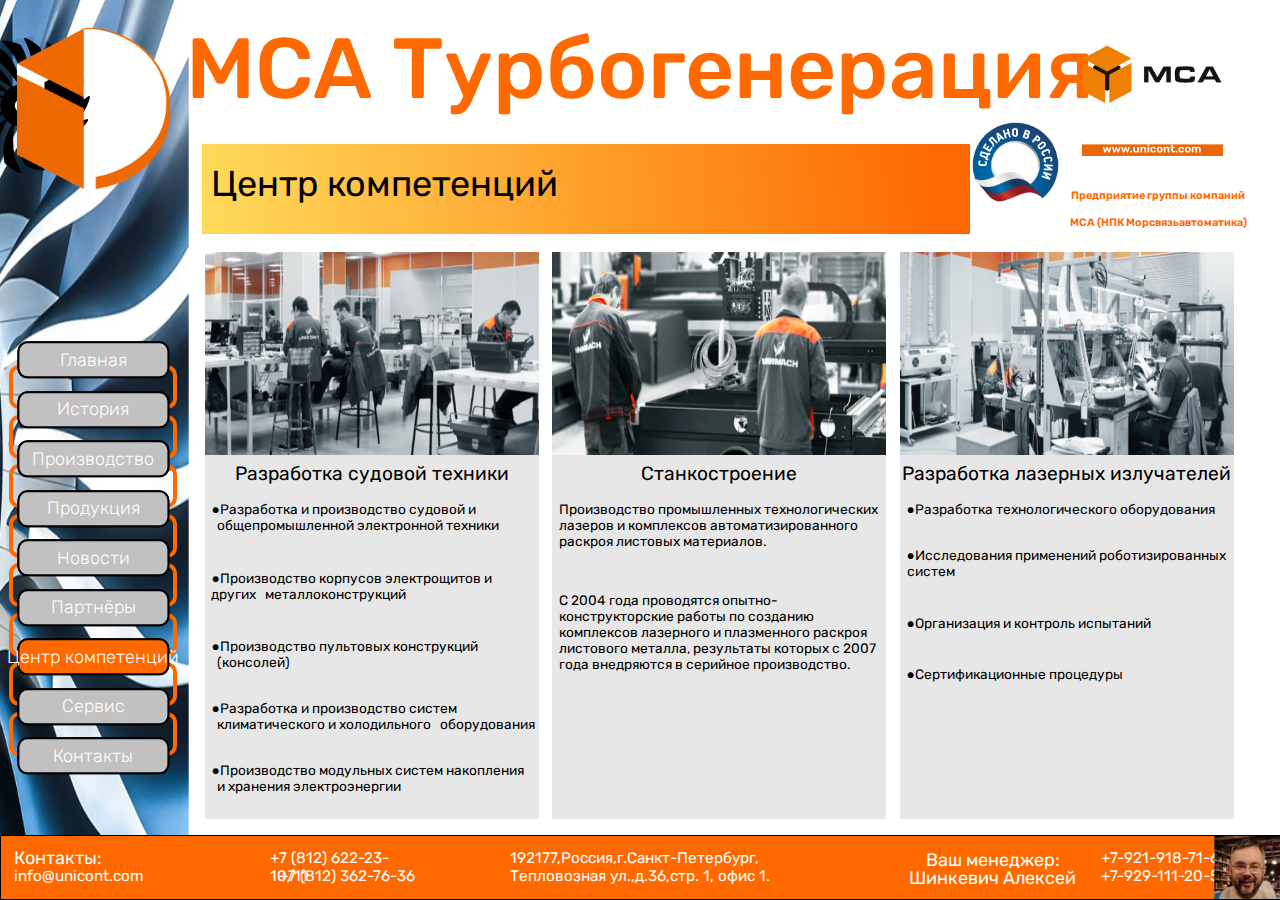
==== competenceСenter/competenceСenter.html @ cd439d9b "version1" ====
<!DOCTYPE html>
<html lang="ru">
<head>
    <meta charset="UTF-8">
    <meta name="viewport" content="width=device-width, initial-scale=1.0">
    <link rel="stylesheet" href="style.css">
    <link rel="preconnect" href="https://fonts.googleapis.com">
    <link rel="preconnect" href="https://fonts.gstatic.com" crossorigin>
    <link href="https://fonts.googleapis.com/css2?family=Balsamiq+Sans&family=Rubik:wght@300;400&display=swap" rel="stylesheet">
    <title>MCA</title>
</head>
<body>
    <header>
        <h1 class="MCA">МСА Турбогенерация</h1>

        <img src="img/logoMCA.png" alt="" class="logoMCA">
        <a href="https://unicont.com/"><img src="img/unicont.png" alt="" class="unicont"></a>
        <img src="img/Russia.png" alt="" class="Russia">

        <p class="venture">Предприятие группы компаний</p>
        <p class="NPK">МСА (НПК Морсвязьавтоматика)</p>
    </header>

    <main>
        <img src="img/gradient.png" class="gradient" alt="">
        <p class="zag">Центр компетенций</p>

        <div class="c-1">
            <img src="img/i-1.png" class="i-1" alt="">
             <p class="zag-1">
                Разработка судовой техники
            </p>
            <p class="t-1">
                ●Разработка и производство судовой и &nbsp;&nbsp;общепромышленной электронной техники
            </p>
            <p class="t-2">
                ●Производство корпусов электрощитов и других &nbsp;&nbsp;металлоконструкций
            </p>
            <p class="t-3">
                ●Производство пультовых конструкций &nbsp;&nbsp;(консолей)
            </p>
            <p class="t-4">
                ●Разработка и производство систем &nbsp;&nbsp;климатического и холодильного &nbsp;&nbsp;оборудования
            </p>
            <p class="t-5">
                ●Производство модульных систем накопления &nbsp;&nbsp;и хранения электроэнергии
            </p>
        </div>

        
        <div class="c-2">
            <img src="img/i-2.png" class="i-1" alt="">
            <p class="zag-1">
                Станкостроение
            </p>
            <p class="t-6">
                Производство промышленных технологических лазеров и комплексов автоматизированного 
                раскроя листовых материалов.
            </p>
            <p class="t-7">
                С 2004 года проводятся опытно-конструкторские работы по созданию комплексов лазерного и плазменного 
                раскроя листового металла, результаты которых с 2007 года внедряются в серийное производство.
            </p>
        </div>

        
        <div class="c-3">
            <img src="img/i-3.png" class="i-1" alt="">
            <p class="zag-1">
                Разработка лазерных излучателей
            </p>
            <p class="t-8">
                ●Разработка технологического оборудования
            </p>
            <p class="t-9">
                ●Исследования применений роботизированных систем
            </p>
            <p class="t-10">
                ●Организация и контроль испытаний
            </p>
            <p class="t-11">
                ●Сертификационные процедуры
            </p>
        </div>

    </main>

    <menu>
        <div class="turbine">
            <img src="img/logo5.png" alt="" class="logo">
            <img src="img/loposti.png" alt="" class="loposti">
            <img src="img/vector.png" alt="" class="vector">
        </div>

        <div class="menu">
            <img src="img/lopost.png" alt="" class="lopost">
            <a href="/MCA/mca1/main/index.html"><div id="r-1"><p class="gl">Главная</p></div></a>
            <a href="/MCA/mca1/history/history.html"><div id="r-2"><p class="gl">История</p></div></a>
            <a href="/MCA/mca1/production/production.html"><div id="r-3"><p class="gl">Производство</p></div></a>
            <a href="/MCA/mca1/products/products.html"><div id="r-4"><p class="gl">Продукция</p></div></a>
            <a href="/MCA/mca1/news/news.html"><div id="r-5"><p class="gl">Новости</p></div></a>
            <a href="#"><div id="r-6"><p class="gl">Партнёры</p></div></a>
            <a href="/MCA/mca1/competenceСenter/competenceСenter.html"><div id="r-7"><p class="gl">Центр компетенций</p></div></a>
            <a href="/MCA/mca1/service/service.html"><div id="r-8"><p class="gl">Сервис</p></div></a>
            <a href="/MCA/mca1/contacts/contacts.html"><div id="r-9"><p class="gl">Контакты</p></div></a>
    
            <div id="d-1"></div>
            <div id="d-2"></div>
            <div id="d-3"></div>
            <div id="d-4"></div>
            <div id="d-5"></div>
            <div id="d-6"></div>
            <div id="d-7"></div>
            <div id="d-8"></div>

            <div class="r-11"></div>
            <div class="r-12"></div>
            <div class="r-13"></div>
            <div class="r-14"></div>
            <div class="r-15"></div>
            <div class="r-16"></div>
            <div class="r-17"></div>
            <div class="r-18"></div>
            <div class="r-19"></div>
        </div>
    </menu>

    <footer>
        <div class="footer">
            <p class="cont">Контакты:</p>
            <p class="uni">info@unicont.com</p>
            <div class="d-tel1">
                <p class="tel1">+7 (812) 622-23-10/11</p>
                <p class="tel2">+7 (812) 362-76-36</p>
            </div>

            <p class="adres">
                192177,Россия,г.Санкт-Петербург,<br>
                Тепловозная ул.,д.36,стр. 1, офис 1.
            </p>
            <div class="d-manager">
                <p class="manager">Ваш менеджер:</p>
                <p class="Alecksey">Шинкевич Алексей</p>
            </div>

            <p class="tel3">
                +7-921-918-71-68 <br>
                +7-929-111-20-50
            </p>
            <div class="alecksey"></div>
        </div>
    </footer>

    <script src="js.js"></script>
</body>
</html>
---- competenceСenter/style.css ----
*{
    padding: 0px;
    margin: 0px;
    border: none;
}

.MCA {
    /* ООО МСА Турбогенерация */

    position: absolute;

    left: 50%;
    top: 2%;
    transform: translate(-50%);


    font-family: 'Rubik', sans-serif;
    font-style: normal;
    font-weight: 500;
    font-size: 9.5vh;

    color: #FF6900;
    white-space: nowrap;
}

.logoMCA {
    position: absolute;

    left: 84.5%;
    top: 5%;

    width: 11vw;
}

.unicont {
    position: absolute;

    left: 84.568%;
    top: 16%;

    width: 11vw;
}

.Russia {
    position: absolute;

    width: 7.1vw;

    left: 75.8%;
    top: 13.3%;
}

.venture {
    /* Предприятие группы компаний */

    position: absolute;

    left: 83.7%;
    top: 21%;
    

    font-family: 'Rubik', sans-serif;
    font-style: normal;
    font-weight: 600;
    font-size: 0.85vw;

    color: #FF6900;
}

.NPK {
        /* Предприятие группы компаний */

        position: absolute;

        left: 83.6%;
        top: 24%;
        
    
        font-family: 'Rubik', sans-serif;
        font-style: normal;
        font-weight: 600;
        font-size: 0.85vw;
    
        color: #FF6900;
}

.gradient{
    position: absolute;

    width: 60vw;
    height: 10vh;

    top: 16%;
    left: 15.8%;
}

.zag {
    position: absolute;


    left: 16.5%;
    top: 18%;

    font-family: 'Rubik', sans-serif;
    font-style: normal;
    font-weight: 400;
    font-size: 4vh;

    color: #000000;
}

.c-1 {
    position: absolute;

    top: 28%;
    left: 16%;

    width: 26.1vw;
    height: 63vh;

    background-color: #E7E7E7;
}

.c-2 {
    position: absolute;

    top: 28%;
    left: 43.15%;

    width: 26.1vw;
    height: 63vh;

    background-color: #E7E7E7;
}

.c-3 {
    position: absolute;

    top: 28%;
    left: 70.3%;

    width: 26.1vw;
    height: 63vh;

    background-color: #E7E7E7;
}

.i-1 {
    width: 100%;
    height: 22.5vh;
}

.zag-1 {
    position: absolute;

    transform: translate(-50%);
    left: 50%;
    top: 37%;

    font-family: 'Rubik', sans-serif;
    font-style: normal;
    font-weight: 400;
    font-size: 1.5vw;

    color: #000000;

    white-space: nowrap;
}

.t-1 {
    position: absolute;

    left: 2%;
    top: 44%;

    font-family: 'Rubik', sans-serif;
    font-style: normal;
    font-weight: 400;
    font-size: 1.07vw;

    color: #000000;

}

.t-2 {  
    position: absolute;

    left: 2%;
    top: 56%;

    font-family: 'Rubik', sans-serif;
    font-style: normal;
    font-weight: 400;
    font-size: 1.07vw;

    color: #000000;
}

.t-3 {
    position: absolute;

    left: 2%;
    top: 68%;

    font-family: 'Rubik', sans-serif;
    font-style: normal;
    font-weight: 400;
    font-size: 1.07vw;

    color: #000000;
}
.t-4 {
    position: absolute;

    left: 2%;
    top: 79%;

    font-family: 'Rubik', sans-serif;
    font-style: normal;
    font-weight: 400;
    font-size: 1.07vw;

    color: #000000;
}
.t-5 {
    position: absolute;

    left: 2%;
    top: 90%;

    font-family: 'Rubik', sans-serif;
    font-style: normal;
    font-weight: 400;
    font-size: 1.07vw;

    color: #000000;
}

.t-6 {
    position: absolute;

    left: 2%;
    top: 44%;

    font-family: 'Rubik', sans-serif;
    font-style: normal;
    font-weight: 400;
    font-size: 1.07vw;

    color: #000000;
}
.t-7 {
    position: absolute;

    left: 2%;
    top: 60%;

    font-family: 'Rubik', sans-serif;
    font-style: normal;
    font-weight: 400;
    font-size: 1.07vw;

    color: #000000;
}

.t-8 {
    position: absolute;

    left: 2%;
    top: 44%;

    font-family: 'Rubik', sans-serif;
    font-style: normal;
    font-weight: 400;
    font-size: 1.07vw;

    color: #000000;
}
.t-9 {
    position: absolute;

    left: 2%;
    top: 52%;

    font-family: 'Rubik', sans-serif;
    font-style: normal;
    font-weight: 400;
    font-size: 1.07vw;

    color: #000000;
}
.t-10 {
    position: absolute;

    left: 2%;
    top: 64%;

    font-family: 'Rubik', sans-serif;
    font-style: normal;
    font-weight: 400;
    font-size: 1.07vw;

    color: #000000;
}
.t-11 {
    position: absolute;

    left: 2%;
    top: 73%;

    font-family: 'Rubik', sans-serif;
    font-style: normal;
    font-weight: 400;
    font-size: 1.07vw;

    color: #000000;
}

.gl {
    position: absolute;

    color: #FFF;

    font-family: 'Rubik', sans-serif;

    font-size: 2vh;
    font-style: normal;
    font-weight: 100;

    transform: translate(-50%,-50%);
    left: 50%;
    top: 50%;

    white-space: nowrap;
}

.footer {
    position: absolute;

    background-color: #FF6900;
    border: 1px solid #000000;

    width: 99.9%;
    height: 7vh;

    top: 100%;

    transform: translate(0,-100%);
}

.cont {
    position: absolute;

    color: #FFF;

    font-family: 'Rubik', sans-serif;

    font-size: 2vh;
    font-style: normal;
    font-weight: 400;

    top: 17%;
    left: 1%;
}

.uni{
    position: absolute;

    color: #FFF;

    font-family: 'Rubik', sans-serif;

    font-size: 1.7vh;
    font-style: normal;
    font-weight: 400;

    top: 49%;
    left: 1%;
}

.d-tel1{
    position: absolute;

    width: 17.2vh;
    height: 4vh;

    left: 21%;
    top: 20%;
}

.tel1 {
    position: absolute;

    color: #FFF;

    font-family: 'Rubik', sans-serif;

    font-size: 1.7vh;
    font-style: normal;
    font-weight: 400;
}

.tel2 {
    position: absolute;

    color: #FFF;

    font-family: 'Rubik', sans-serif;

    font-size: 1.7vh;
    font-style: normal;
    font-weight: 400;

    
    transform: translate(-50%);
    left: 50%;
    white-space: nowrap;
    top: 50%;   
}

.adres {
    position: absolute;

    color: #FFF;

    font-family: 'Rubik', sans-serif;

    font-size: 1.7vh;
    font-style: normal;
    font-weight: 400;

    left: 50%;
    transform: translate(-50%);
    top: 20%;
}

.d-manager{
    position: absolute;

    width: 18.6vh;
    height: 4vh;

    left: 71%;
    top: 20%;
}

.manager {
    position: absolute;

    color: #FFF;

    font-family: 'Rubik', sans-serif;

    font-size: 2vh;
    font-style: normal;
    font-weight: 400;

    transform: translate(-50%);
    left: 50%;

    white-space: nowrap;
}

.Alecksey {
    position: absolute;

    color: #FFF;

    font-family: 'Rubik', sans-serif;

    font-size: 2vh;
    font-style: normal;
    font-weight: 400;

    top: 50%;
}
.alecksey{
    position: absolute;
    width: 7.3vh;
    height: 100%;

    background-image: url(img/aleksey.png);
    background-size: 100%;
    background-repeat: round;

    transform: translate(-100%,-100%);
    transition: 0.2s;
    top: 100.3%;
    left: 100.02%;
}

.alecksey:hover{
    width: 5vw;
    height: 13vh;
    background-image: url(img/aleksey1.png);
}

.tel3 {
    position: absolute;

    color: #FFF;

    font-family: 'Rubik', sans-serif;

    font-size: 1.7vh;
    font-style: normal;
    font-weight: 400;

    top: 20%;
    left: 86%;
}

.menu{

    width: 14.8vw;
    
}

.lopost{
    position: absolute;
    width: 14.8vw;
    height: 98vh;

    z-index: -2;
}

.r-10{
    width: 13.5vw; height: 5.7vh; filter: blur(15px);
}
.r-11{
    position: absolute;
    width: 11.5vw;
    height: 3.7vh;

    border-radius: 10px;
    border: 2.5px solid #000;
    background: rgba(255, 184, 0, 1);

    transform: translate(-50%,-50%);
    left: 7.3%;
    top: 40%;

    transition: 0.4s;
    z-index: -1;
}
.r-12{
    position: absolute;
    width: 11.5vw;
    height: 3.7vh;

    border-radius: 10px;
    border: 2.5px solid #000;
    background: rgba(255, 184, 0, 1);

    transform: translate(-50%,-50%);
    left: 7.3%;
    top: 45.5%;

    z-index: -1;
    transition: 0.4s;
}
.r-13{
    position: absolute;
    width: 11.5vw;
    height: 3.7vh;

    border-radius: 10px;
    border: 2.5px solid #000;
    background: rgba(255, 184, 0, 1);

    transform: translate(-50%,-50%);
    left: 7.3%;
    top: 51%;

    z-index: -1;
    transition: 0.4s;
}
.r-14{
    position: absolute;
    width: 11.5vw;
    height: 3.7vh;

    border-radius: 10px;
    border: 2.5px solid #000;
    background: rgba(255, 184, 0, 1);

    transform: translate(-50%,-50%);
    left: 7.3%;
    top: 56.5%;

    z-index: -1;
    transition: 0.4s;
}
.r-15{
    position: absolute;
    width: 11.5vw;
    height: 3.7vh;

    border-radius: 10px;
    border: 2.5px solid #000;
    background: rgba(255, 184, 0, 1);

    transform: translate(-50%,-50%);
    left: 7.3%;
    top: 62%;

    z-index: -1;
    transition: 0.4s;
}
.r-16{
    position: absolute;
    width: 11.5vw;
    height: 3.7vh;

    border-radius: 10px;
    border: 2.5px solid #000;
    background: rgba(255, 184, 0, 1);

    transform: translate(-50%,-50%);
    left: 7.3%;
    top: 67.5%;

    z-index: -1;
    transition: 0.4s;
}
.r-17{
    position: absolute;
    width: 11.5vw;
    height: 3.7vh;

    border-radius: 10px;
    border: 2.5px solid #000;
    background: rgba(255, 184, 0, 1);

    transform: translate(-50%,-50%);
    left: 7.3%;
    top: 73%;

    z-index: -1;
    transition: 0.4s;
}
.r-18{
    position: absolute;
    width: 11.5vw;
    height: 3.7vh;

    border-radius: 10px;
    border: 2.5px solid #000;
    background: rgba(255, 184, 0, 1);

    transform: translate(-50%,-50%);
    left: 7.3%;
    top: 78.5%;

    z-index: -1;
    transition: 0.4s;
}
.r-19{
    position: absolute;
    width: 11.5vw;
    height: 3.7vh;

    border-radius: 10px;
    border: 2.5px solid #000;
    background: rgba(255, 184, 0, 1);

    transform: translate(-50%,-50%);
    left: 7.3%;
    top: 84%;

    z-index: -1;
    transition: 0.4s;
}


#r-1{
    position: absolute;
    width: 11.5vw;
    height: 3.7vh;

    border-radius: 10px;
    border: 2.5px solid #000;
    background: #C1C1C1;

    transform: translate(-50%,-50%);
    left: 7.3%;
    top: 40%;

    transition: 0.2s;
}
#r-2{
    position: absolute;
    width: 11.5vw;
    height: 3.7vh;

    border-radius: 10px;
    border: 2.5px solid #000;
    background: #C1C1C1;

    transform: translate(-50%,-50%);
    left: 7.3%;
    top: 45.5%;

    transition: 0.2s;
}
#r-3{
    position: absolute;
    width: 11.5vw;
    height: 3.7vh;

    border-radius: 10px;
    border: 2.5px solid #000;
    background: #C1C1C1;

    transform: translate(-50%,-50%);
    left: 7.3%;
    top: 51%;

    transition: 0.2s;
}
#r-4{
    position: absolute;
    width: 11.5vw;
    height: 3.7vh;

    border-radius: 10px;
    border: 2.5px solid #000;
    background: #C1C1C1;

    transform: translate(-50%,-50%);
    left: 7.3%;
    top: 56.5%;

    transition: 0.2s;
}
#r-5{
    position: absolute;
    width: 11.5vw;
    height: 3.7vh;

    border-radius: 10px;
    border: 2.5px solid #000;
    background: #C1C1C1;

    transform: translate(-50%,-50%);
    left: 7.3%;
    top: 62%;

    transition: 0.2s;
}
#r-6{
    position: absolute;
    width: 11.5vw;
    height: 3.7vh;

    border-radius: 10px;
    border: 2.5px solid #000;
    background: #C1C1C1;

    transform: translate(-50%,-50%);
    left: 7.3%;
    top: 67.5%;

    transition: 0.2s;
}
#r-7{
    position: absolute;
    width: 11.5vw;
    height: 3.7vh;

    border-radius: 10px;
    border: 2.5px solid #000;
    background: #FF6900;

    transform: translate(-50%,-50%);
    left: 7.3%;
    top: 73%;

    transition: 0.2s;
}
#r-8{
    position: absolute;
    width: 11.5vw;
    height: 3.7vh;

    border-radius: 10px;
    border: 2.5px solid #000;
    background: #C1C1C1;

    transform: translate(-50%,-50%);
    left: 7.3%;
    top: 78.5%;

    transition: 0.2s;
}
#r-9{
    position: absolute;
    width: 11.5vw;
    height: 3.7vh;

    border-radius: 10px;
    border: 2.5px solid #000;
    background: #C1C1C1;

    transform: translate(-50%,-50%);
    left: 7.3%;
    top: 84%;

    transition: 0.2s;
}

#d-1{
    position: absolute;
    width: 12.5vw;
    height: 4vh;

    border-radius: 10px;
    border: 4px solid #FF6900;

    transform: translate(-50%,-50%);
    left: 7.3%;
    top: 43%;

    z-index: -1;
}
#d-2{
    position: absolute;
    width: 12.5vw;
    height: 4vh;

    border-radius: 10px;
    border: 4px solid #FF6900;

    transform: translate(-50%,-50%);
    left: 7.3%;
    top: 48.5%;

    z-index: -1;
}
#d-3{
    position: absolute;
    width: 12.5vw;
    height: 4vh;

    border-radius: 10px;
    border: 4px solid #FF6900;

    transform: translate(-50%,-50%);
    left: 7.3%;
    top: 54%;

    z-index: -1;
}
#d-4{
    position: absolute;
    width: 12.5vw;
    height: 4vh;

    border-radius: 10px;
    border: 4px solid #FF6900;

    transform: translate(-50%,-50%);
    left: 7.3%;
    top: 59.5%;

    z-index: -1;
}
#d-5{
    position: absolute;
    width: 12.5vw;
    height: 4vh;

    border-radius: 10px;
    border: 4px solid #FF6900;

    transform: translate(-50%,-50%);
    left: 7.3%;
    top: 65%;

    z-index: -1;
}
#d-6{
    position: absolute;
    width: 12.5vw;
    height: 4vh;

    border-radius: 10px;
    border: 4px solid #FF6900;

    transform: translate(-50%,-50%);
    left: 7.3%;
    top: 70.5%;

    z-index: -1;
}
#d-7{
    position: absolute;
    width: 12.5vw;
    height: 4vh;

    border-radius: 10px;
    border: 4px solid #FF6900;

    transform: translate(-50%,-50%);
    left: 7.3%;
    top: 76%;

    z-index: -1;
}
#d-8{
    position: absolute;
    width: 12.5vw;
    height: 4vh;

    border-radius: 10px;
    border: 4px solid #FF6900;

    transform: translate(-50%,-50%);
    left: 7.3%;
    top: 81.5%;

    z-index: -1;
}

.logo{
    position: absolute;

    width: 12vw;

    z-index: 3;

    margin: 0;
    top: 3%;
    left: 7.3%;
    transform: translate(-50%);
}


.loposti{
    position: absolute;

    width: 10.7vw;

    margin: 0;

    top: 4.1%;
    left: 1.7%;
    transform: translate(-50%);
    z-index: 1;
    animation: rotation 10s infinite;
    animation-timing-function: linear;
}
.vector{
    position: absolute;

    width: 11.47vw;
    height: 12.6vw;

    z-index: 0;

    margin: 0;
    top: 3.15%;
    left: 7.3%;
    transform: translate(-50%);
}

.f-his{
    position: absolute;
    z-index: -3;
    width: 88%;

    transform: translate(-100%);
    left: 100%;

    height: 100%;
}

@keyframes rotation{
    from{transform: rotate(0deg);}
    to{transform: rotate(360deg);}
}

@media (max-height: 567px){
    #r-1{border-radius: 6px;}
    #r-2{border-radius: 6px;}
    #r-3{border-radius: 6px;}
    #r-4{border-radius: 6px;}
    #r-5{border-radius: 6px;}
    #r-6{border-radius: 6px;}
    #r-7{border-radius: 6px;}
    #r-8{border-radius: 6px;}
    #r-9{border-radius: 6px;}
}
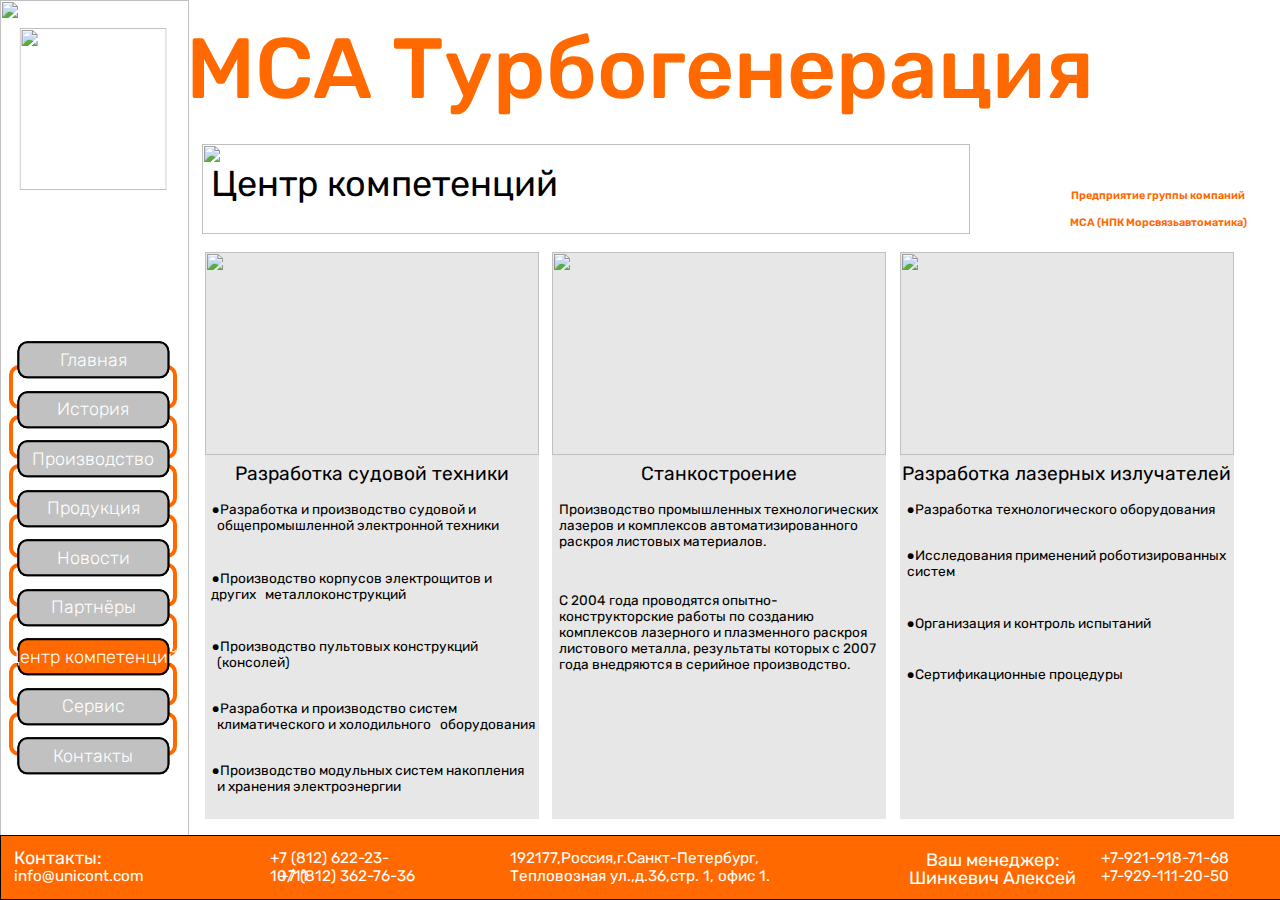
==== commit c08f6f87: "version2" ====
--- a/competenceСenter/competenceСenter.html
+++ b/competenceСenter/competenceСenter.html
@@ -7,26 +7,26 @@
     <link rel="preconnect" href="https://fonts.googleapis.com">
     <link rel="preconnect" href="https://fonts.gstatic.com" crossorigin>
     <link href="https://fonts.googleapis.com/css2?family=Balsamiq+Sans&family=Rubik:wght@300;400&display=swap" rel="stylesheet">
-    <title>MCA</title>
+    <title>uniturbo</title>
 </head>
 <body>
     <header>
         <h1 class="MCA">МСА Турбогенерация</h1>
 
-        <img src="img/logoMCA.png" alt="" class="logoMCA">
-        <a href="https://unicont.com/"><img src="img/unicont.png" alt="" class="unicont"></a>
-        <img src="img/Russia.png" alt="" class="Russia">
+        <img src="/M.C.A/img/logoMCA.png" alt="" class="logoMCA">
+        <a href="https://unicont.com/"><img src="/M.C.A/img/unicont.png" alt="" class="unicont"></a>
+        <img src="/M.C.A/img/Russia.png" alt="" class="Russia">
 
         <p class="venture">Предприятие группы компаний</p>
         <p class="NPK">МСА (НПК Морсвязьавтоматика)</p>
     </header>
 
     <main>
-        <img src="img/gradient.png" class="gradient" alt="">
+        <img src="/M.C.A/img/gradient.png" class="gradient" alt="">
         <p class="zag">Центр компетенций</p>
 
         <div class="c-1">
-            <img src="img/i-1.png" class="i-1" alt="">
+            <img src="/M.C.A/img/i-1.png" class="i-1" alt="">
              <p class="zag-1">
                 Разработка судовой техники
             </p>
@@ -49,7 +49,7 @@
 
         
         <div class="c-2">
-            <img src="img/i-2.png" class="i-1" alt="">
+            <img src="/M.C.A/img/i-2.png" class="i-1" alt="">
             <p class="zag-1">
                 Станкостроение
             </p>
@@ -65,7 +65,7 @@
 
         
         <div class="c-3">
-            <img src="img/i-3.png" class="i-1" alt="">
+            <img src="/M.C.A/img/i-3.png" class="i-1" alt="">
             <p class="zag-1">
                 Разработка лазерных излучателей
             </p>
@@ -87,22 +87,22 @@
 
     <menu>
         <div class="turbine">
-            <img src="img/logo5.png" alt="" class="logo">
-            <img src="img/loposti.png" alt="" class="loposti">
-            <img src="img/vector.png" alt="" class="vector">
+            <img src="/M.C.A/img/logo5.png" alt="" class="logo">
+            <img src="/M.C.A/img/loposti.png" alt="" class="loposti">
+            <img src="/M.C.A/img/vector.png" alt="" class="vector">
         </div>
 
         <div class="menu">
-            <img src="img/lopost.png" alt="" class="lopost">
-            <a href="/MCA/mca1/main/index.html"><div id="r-1"><p class="gl">Главная</p></div></a>
-            <a href="/MCA/mca1/history/history.html"><div id="r-2"><p class="gl">История</p></div></a>
-            <a href="/MCA/mca1/production/production.html"><div id="r-3"><p class="gl">Производство</p></div></a>
-            <a href="/MCA/mca1/products/products.html"><div id="r-4"><p class="gl">Продукция</p></div></a>
-            <a href="/MCA/mca1/news/news.html"><div id="r-5"><p class="gl">Новости</p></div></a>
+            <img src="/M.C.A/img/lopost.png" alt="" class="lopost">
+            <a href="/M.C.A/main/index.html"><div id="r-1"><p class="gl">Главная</p></div></a>
+            <a href="/M.C.A/history/history.html"><div id="r-2"><p class="gl">История</p></div></a>
+            <a href="/M.C.A/production/production.html"><div id="r-3"><p class="gl">Производство</p></div></a>
+            <a href="/M.C.A/products/products.html"><div id="r-4"><p class="gl">Продукция</p></div></a>
+            <a href="/M.C.A/news/news.html"><div id="r-5"><p class="gl">Новости</p></div></a>
             <a href="#"><div id="r-6"><p class="gl">Партнёры</p></div></a>
-            <a href="/MCA/mca1/competenceСenter/competenceСenter.html"><div id="r-7"><p class="gl">Центр компетенций</p></div></a>
-            <a href="/MCA/mca1/service/service.html"><div id="r-8"><p class="gl">Сервис</p></div></a>
-            <a href="/MCA/mca1/contacts/contacts.html"><div id="r-9"><p class="gl">Контакты</p></div></a>
+            <a href="/M.C.A/competenceСenter/competenceСenter.html"><div id="r-7"><p class="gl">Центр компетенций</p></div></a>
+            <a href="/M.C.A/service/service.html"><div id="r-8"><p class="gl">Сервис</p></div></a>
+            <a href="/M.C.A/contacts/contacts.html"><div id="r-9"><p class="gl">Контакты</p></div></a>
     
             <div id="d-1"></div>
             <div id="d-2"></div>
